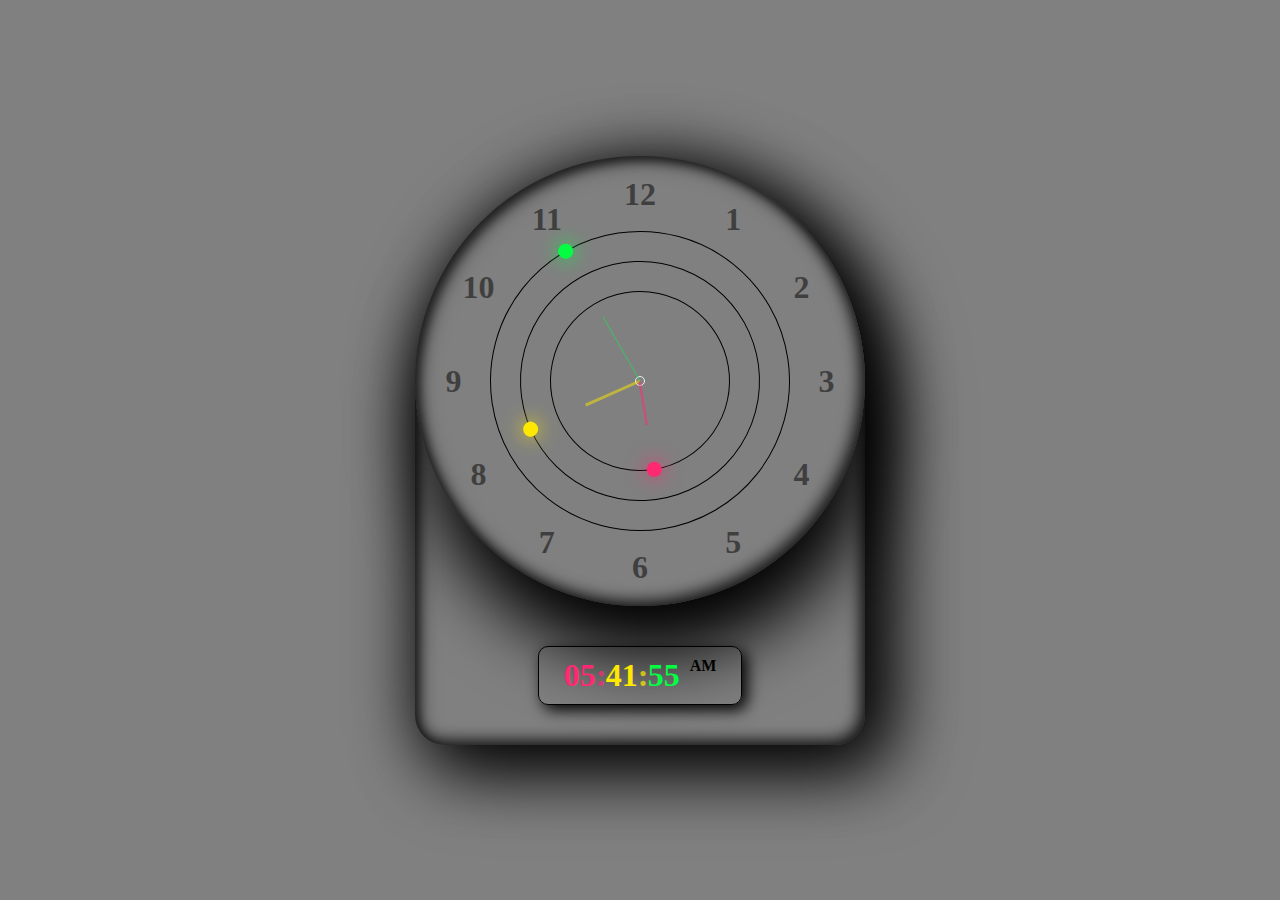
==== clock.html @ bc79de08 "Add files via upload" ====
<!DOCTYPE html>
<html lang="en">
<head>
    <meta charset="UTF-8">
    <meta http-equiv="X-UA-Compatible" content="IE=edge">
    <meta name="viewport" content="width=device-width, initial-scale=1.0">
    <title>Clock</title>
    <link href="clock.css" rel="stylesheet">

</head>
<body>
    <div class="container">
        <div class="clock">
            <div class="circle" style="--clr: #04fc43" id="sc"><i></i></div>
            <div class="circle circle1"  style="--clr: #fee800" id="min"><i></i></div>
            <div class="circle circle2"  style="--clr: #ff2972" id="hr"><i></i></div>
            <span style="--i:1;"><b>1</b></span>
            <span style="--i:2;"><b>2</b></span>
            <span style="--i:3;"><b>3</b></span>
            <span style="--i:4;"><b>4</b></span>
            <span style="--i:5;"><b>5</b></span>
            <span style="--i:6;"><b>6</b></span>
            <span style="--i:7;"><b>7</b></span>
            <span style="--i:8;"><b>8</b></span>
            <span style="--i:9;"><b>9</b></span>
            <span style="--i:10;"><b>10</b></span>
            <span style="--i:11;"><b>11</b></span>
            <span style="--i:12;"><b>12</b></span>
        </div>
        <div id="digital">
            <div id="h0ur" style="--clr: #ff2972">00</div>
            <div id="m1n" style="--clr: #fee800">00</div>
            <div id="s3c" style="--clr: #04fc43">00</div>
            <div id="apm">AM</div>
        </div>
    </div>
    <script src="clock.js"></script>
</body>
</html>
---- clock.css ----
*{
    box-sizing: border-box;
    margin: 0;
    padding: 0;
}
body{
    background-color: #808080;
    display: flex;
    justify-content: center;
    align-items: center;
    min-height: 100vh;
}
.container{
    position: relative;
    border-radius: 225px 225px 30px 30px ;
    /*min-height: 500px;*/
    background: #808080;
    display: flex;
    justify-content: center;
    align-items: center;
    flex-direction: column;
    box-shadow: 25px 25px 75px rgba(0,0,0,0.75), 10px 10px 70px #000000, inset 5px 5px 10px rgba(0,0,0,0.5), inset 5px 5px 20px rgba(0, 0, 0, 0.5), inset -5px -5px 15px rgba(0,0,0,0.75);
}
.clock{
    position: relative;
    width: 450px;
    height: 450px;
    background: #808080;
    box-shadow: 10px 50px 70px #000000, inset 5px 5px 10px rgba(0,0,0,0.5), inset 5px 5px 20px rgba(0, 0, 0, 0.5), inset -5px -5px 15px rgba(0,0,0,0.75);
    border-radius: 50%;
    display: flex;
    justify-content: center;
    align-items: center;
}
.clock::before{
    content: "";
    position: absolute;
    width: 8px;
    height: 8px;
    border: 1px solid #efefef;
    border-radius: 50%;
}
.clock span{
    position: absolute;
    inset: 20px;
    color:#000000;
    text-align: center;
    transform: rotate(calc(30deg * var(--i)));
}
.clock span b{
    font-size: 2em;
    opacity: 0.5;
    font-weight: 600;
    transform: rotate(calc(-30deg * var(--i)));
    display: inline-block;
}
.circle{
    position: absolute;
    width: 300px;
    height: 300px;
    border: 1px solid #000000;
    border-radius: 50%;
    display: flex;
    justify-content: center;
    align-items: flex-start;
    z-index: 10;
}
.circle::before{
    content: "";
    position: absolute;
    top: -8.5px;
    border-radius: 50%;
    width: 15px;
    height: 15px;
    background: var(--clr);
    box-shadow: 0 0 20px var(--clr);
    z-index: 10000;
}
.circle i{
    position: absolute;
    width: 5px;
    height: 50%;
    background: var(--clr);
    opacity: 0.5;
    transform-origin: bottom;
    transform: scale(0.5);
    z-index: 9;
}
.circle:nth-child(1) i{
    width: 2px;
}
.circle:nth-child(2) i{
    width: 6px;
}
.circle1{
    width: 240px;
    height: 240px;
    z-index: 9;
}
.circle2{
    width: 180px;
    height: 180px;
}
#digital{
    margin: 40px;
    display: flex;
    padding: 10px 20px;
    font-size: 2em;
    font-weight: 700;
    border: 1px solid #000000;
    border-radius: 10px;
    box-shadow: 5px 5px 15px #000000;
}
#digital div{
    margin: 0 5px;
    position: relative;
    font-weight: 900;
    color: var(--clr);
}
#digital div:nth-child(1)::after,#digital div:nth-child(2)::after{
    content: ':';
    position: absolute;
    opacity: 0.7;
    animation: blink 0.75s 1s infinite;
}
@keyframes blink{
    0%{
        opacity: 1;
    }
    100%{
        opacity: 0;
    }
}
#digital div:last-child{
    font-size: medium;
}
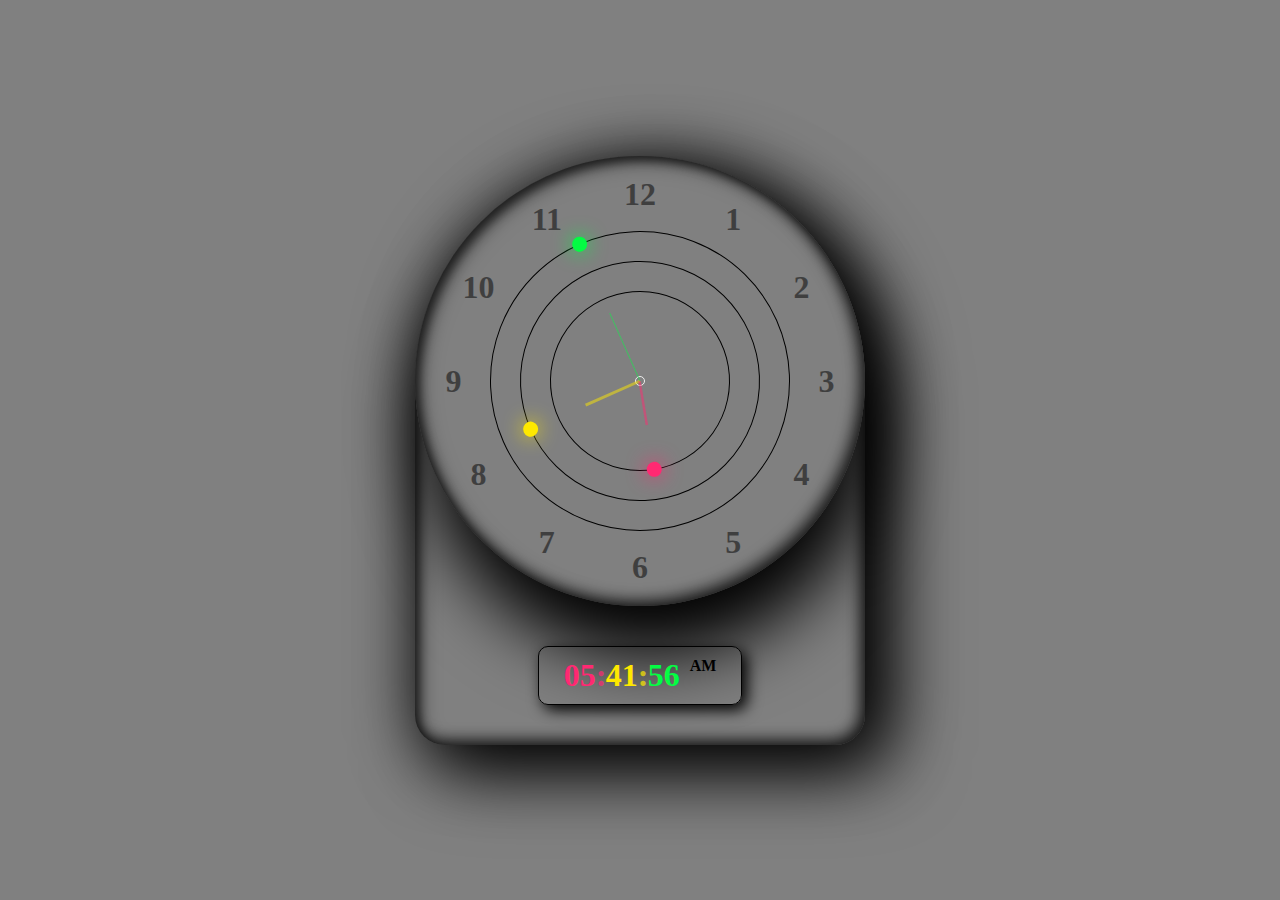
==== commit 0a2dab57: "Update clock.html" ====
--- a/clock.html
+++ b/clock.html
@@ -9,6 +9,8 @@
 
 </head>
 <body>
+    <!--The aim of this project is to help develop your html,css,and javascript understanding. The other source codes are somewhere within this repository with the same name
+        . This code creates a real-time clock-->
     <div class="container">
         <div class="clock">
             <div class="circle" style="--clr: #04fc43" id="sc"><i></i></div>
@@ -36,4 +38,4 @@
     </div>
     <script src="clock.js"></script>
 </body>
-</html>+</html>
